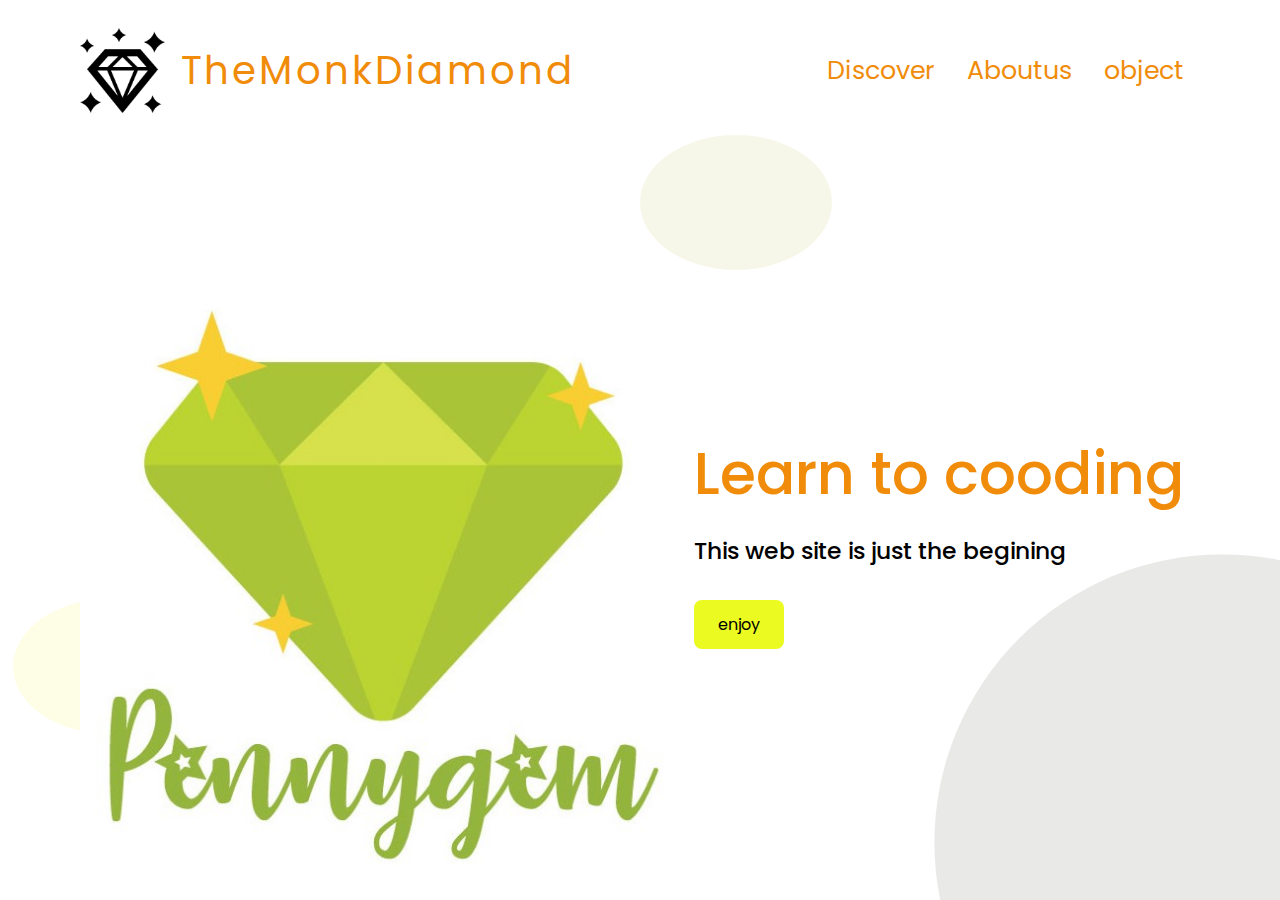
==== index.html @ 43013795 "Add files via upload" ====
<!DOCTYPE html>
<html lang="en">
<head>
    <meta charset="UTF-8">
    <meta http-equiv="X-UA-Compatible" content="IE=edge">
    <meta name="viewport" content="width=device-width, initial-scale=1.0">
    <link rel="stylesheet" href="styles/Mission1.css">
    <link rel="stylesheet" href="styles/Mission2.css">
    <title >The Monk Diamond Discovery </title>
</head>
<body class="container full-height-grow">
    
<header class="main-header">
    <a  class="brand-logo">
        <img class="img" src="images/iconmonstr-diamond-9-240.png" alt="diamond">
    <div  class="brand-logo-name">
        TheMonkDiamond
    </div>
</a>
    <nav class="main-nav">
        <ul>
            <li> <a href="discover.html ">Discover</a> </li>
            <li> <a href="aboutus.html">Aboutus</a></li>
            <li ><a href="https://getcodingkids.com/resource/the-monk-diamond/">object</a></li>
    </ul>
    </nav>
</header>
<section class="home-main-section">
    <div class="img-group">
<div class="team-img">
</div>
   </div>
    <div class="text">
        <h1 class="title">
Learn to cooding
        </h1>
        <span class="text1">
            This web site is just the begining 
            
                </span>
                <a href="Mission1.html" class="btn"> enjoy</a>
    </div>
    <div class="home-page-circle1"></div>
    <div class="home-page-circle2"></div>
    <div class="home-page-circle3"></div>
</section>
    
</body>
</html>
---- styles/Mission1.css ----
@import url('https://fonts.googleapis.com/css2?family=Poppins:wght@500&display=swap');


*,*::before,*::after{
    box-sizing: border-box;
}
img{
    width: 85px;
    height: 85px;
}
body{
    background-color: white ;
    padding: 0;
    font-family: poppins, sans-serif;
    font-size: 1.22rem;
    min-height:100vh;
    margin: 0%;
    
}
.full-height-grow{
    display: flex;
    flex-direction: column;
    flex-grow: 1;

}
.brand-logo {
    display: flex;
    align-items: center;
    font-size: 29pt;
    color: rgb(240, 140, 10);
    text-decoration: none;

 }
 .brand-logo-name {
    margin-left: 1rem;
    letter-spacing: 3px;
   
    
 }
 .main-nav ul , .footer-nav ul{
     display: flex;
     margin: 0;
     padding: 0;
     list-style: none;

 }
 .main-nav a , .footer-nav a {
     color: rgb(240, 140, 10) ;
     text-decoration: none;
     padding: 1rem;
     font-size: 19pt;

 }
 .main-nav a:hover , .footer-nav a:hover{
     color:black;
 }
 .main-header , .main-footer{
    display: flex;
     justify-content:space-between;
     align-items: center;
  
 }
 .main-header{
    height: 140px;

 }
 .main-footer{
     height: 70px;
     background-color: greenyellow;
     font-weight: bold;
 }
 .socialmedia-link svg {
     width: 1em;
     margin-right:.25rem ;
 }

 

 .main-footer .container{
     display: flex;
     justify-content: space-between;
 }

 .container
 {
    max-width: 1200px;
    margin: 0 auto;
    padding: 0  40px;
  flex-grow: 1;
   
 }
 .title{
     color: rgb(240, 140, 10);
     font-size: 3em;
     font-weight: 500;
     margin-bottom: 1rem;
    

 }
 .text1{
     font-weight: 500;
     font-size: 1.2em;
     margin-bottom: 2rem;

 }
 .btn{
     color: black;
     background-color: rgb(235, 250, 32);
    padding: .75rem 1.5em;
    border-radius: .5rem;
    text-decoration: none;
    font-size: 12pt;
 }
---- styles/Mission2.css ----
.home-main-section{
    display: flex;
    justify-content: space-between;
    flex-grow: 1;
    align-items: stretch;
}
.home-main-section .img-group{
    flex-grow: 1;
    display: flex;
    flex-direction: column;
    justify-content: flex-end;
    align-items: stretch;

}
.home-main-section .team-img{
    background-image: url(/images/diamond.jpg);
    flex-grow: 1;
    max-height: 70vh;
    min-width: 30vw;
    background-size: contain;
    background-repeat: no-repeat ;
    background-position: bottom left;

} 
.home-main-section .text{
    display: flex;
    flex-direction: column;
    align-items: flex-start;
    margin: 1rem;
    align-self: center;
}

@media (max-width:900px){
    .home-main-section .img-group {
        display: none;
    }
    .home-main-section {
        justify-content: center;
    }
}
 .home-page-circle1 {
     position: absolute;
     width:15vw;
     height: 15vh;
     background-color: #f7f30f1a;
     border-radius: 50%;
     bottom: 13vw;
     left: 1vw;
z-index: -1;

}
.home-page-circle2{
    position: absolute;
     width:15vw;
     height: 15vh;
     background-color: #afad281a;
     border-radius: 50%;
    top: 15vh;
     left: 50vw;
z-index: -1;

}
.home-page-circle3{
    position: absolute;
    overflow: hidden;
     width:45vw;
     height: 45vw;
   bottom: 0;
    right: 0;
z-index: -1;

}
.home-page-circle3::before{
    background-color: #2726121a;
    transform: translate(40%, 40%);
    height: 100%;
    width: 100%;
    content: '';
    position: absolute;
    border-radius: 50%;

}
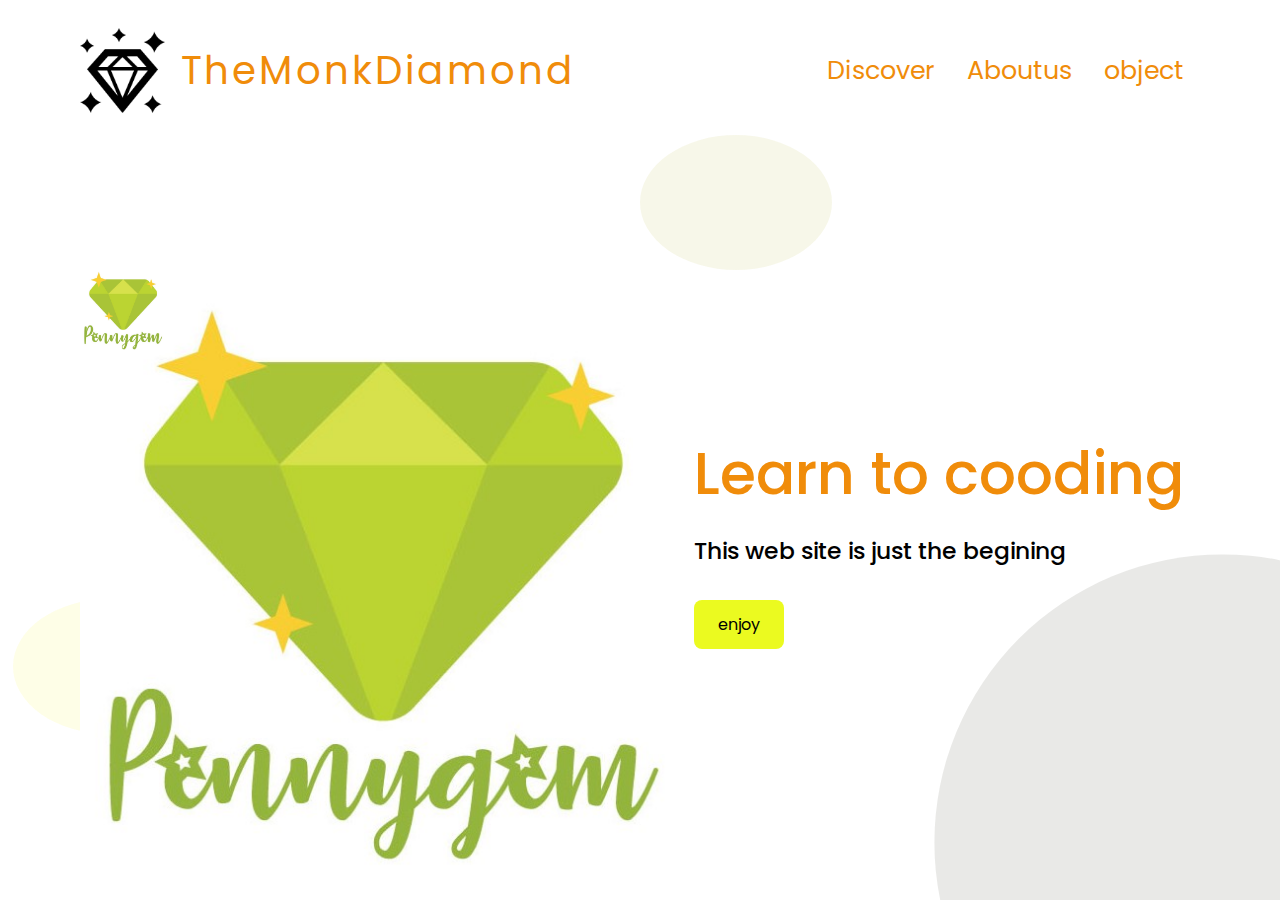
==== commit d17c8afa: "Update index.html" ====
--- a/index.html
+++ b/index.html
@@ -4,8 +4,8 @@
     <meta charset="UTF-8">
     <meta http-equiv="X-UA-Compatible" content="IE=edge">
     <meta name="viewport" content="width=device-width, initial-scale=1.0">
-    <link rel="stylesheet" href="styles/Mission1.css">
-    <link rel="stylesheet" href="styles/Mission2.css">
+    <link rel="stylesheet" href="styles/index.css">
+    <link rel="stylesheet" href="styles/index3.css">
     <title >The Monk Diamond Discovery </title>
 </head>
 <body class="container full-height-grow">
@@ -19,7 +19,7 @@
 </a>
     <nav class="main-nav">
         <ul>
-            <li> <a href="discover.html ">Discover</a> </li>
+            <li> <a href="index2.html ">Discover</a> </li>
             <li> <a href="aboutus.html">Aboutus</a></li>
             <li ><a href="https://getcodingkids.com/resource/the-monk-diamond/">object</a></li>
     </ul>
@@ -28,6 +28,7 @@
 <section class="home-main-section">
     <div class="img-group">
 <div class="team-img">
+     <img src="/images/diamond.jpg" alt="">
 </div>
    </div>
     <div class="text">
@@ -38,7 +39,7 @@
             This web site is just the begining 
             
                 </span>
-                <a href="Mission1.html" class="btn"> enjoy</a>
+                <a href="index.html" class="btn"> enjoy</a>
     </div>
     <div class="home-page-circle1"></div>
     <div class="home-page-circle2"></div>
@@ -46,4 +47,4 @@
 </section>
     
 </body>
-</html>+</html>
--- a/styles/index.css
+++ b/styles/index.css
@@ -0,0 +1,113 @@
+@import url('https://fonts.googleapis.com/css2?family=Poppins:wght@500&display=swap');
+
+
+*,*::before,*::after{
+    box-sizing: border-box;
+}
+img{
+    width: 85px;
+    height: 85px;
+}
+body{
+    background-color: white ;
+    padding: 0;
+    font-family: poppins, sans-serif;
+    font-size: 1.22rem;
+    min-height:100vh;
+    margin: 0%;
+    
+}
+.full-height-grow{
+    display: flex;
+    flex-direction: column;
+    flex-grow: 1;
+
+}
+.brand-logo {
+    display: flex;
+    align-items: center;
+    font-size: 29pt;
+    color: rgb(240, 140, 10);
+    text-decoration: none;
+
+ }
+ .brand-logo-name {
+    margin-left: 1rem;
+    letter-spacing: 3px;
+   
+    
+ }
+ .main-nav ul , .footer-nav ul{
+     display: flex;
+     margin: 0;
+     padding: 0;
+     list-style: none;
+
+ }
+ .main-nav a , .footer-nav a {
+     color: rgb(240, 140, 10) ;
+     text-decoration: none;
+     padding: 1rem;
+     font-size: 19pt;
+
+ }
+ .main-nav a:hover , .footer-nav a:hover{
+     color:black;
+ }
+ .main-header , .main-footer{
+    display: flex;
+     justify-content:space-between;
+     align-items: center;
+  
+ }
+ .main-header{
+    height: 140px;
+
+ }
+ .main-footer{
+     height: 70px;
+     background-color: greenyellow;
+     font-weight: bold;
+ }
+ .socialmedia-link svg {
+     width: 1em;
+     margin-right:.25rem ;
+ }
+
+ 
+
+ .main-footer .container{
+     display: flex;
+     justify-content: space-between;
+ }
+
+ .container
+ {
+    max-width: 1200px;
+    margin: 0 auto;
+    padding: 0  40px;
+  flex-grow: 1;
+   
+ }
+ .title{
+     color: rgb(240, 140, 10);
+     font-size: 3em;
+     font-weight: 500;
+     margin-bottom: 1rem;
+    
+
+ }
+ .text1{
+     font-weight: 500;
+     font-size: 1.2em;
+     margin-bottom: 2rem;
+
+ }
+ .btn{
+     color: black;
+     background-color: rgb(235, 250, 32);
+    padding: .75rem 1.5em;
+    border-radius: .5rem;
+    text-decoration: none;
+    font-size: 12pt;
+ }--- a/styles/index3.css
+++ b/styles/index3.css
@@ -0,0 +1,82 @@
+.home-main-section{
+    display: flex;
+    justify-content: space-between;
+    flex-grow: 1;
+    align-items: stretch;
+}
+.home-main-section .img-group{
+    flex-grow: 1;
+    display: flex;
+    flex-direction: column;
+    justify-content: flex-end;
+    align-items: stretch;
+
+}
+.home-main-section .team-img{
+    background-image: url(/images/diamond.jpg);
+    flex-grow: 1;
+    max-height: 70vh;
+    min-width: 30vw;
+    background-size: contain;
+    background-repeat: no-repeat ;
+    background-position: bottom left;
+
+} 
+.home-main-section .text{
+    display: flex;
+    flex-direction: column;
+    align-items: flex-start;
+    margin: 1rem;
+    align-self: center;
+}
+
+@media (max-width:900px){
+    .home-main-section .img-group {
+        display: none;
+    }
+    .home-main-section {
+        justify-content: center;
+    }
+}
+ .home-page-circle1 {
+     position: absolute;
+     width:15vw;
+     height: 15vh;
+     background-color: #f7f30f1a;
+     border-radius: 50%;
+     bottom: 13vw;
+     left: 1vw;
+z-index: -1;
+
+}
+.home-page-circle2{
+    position: absolute;
+     width:15vw;
+     height: 15vh;
+     background-color: #afad281a;
+     border-radius: 50%;
+    top: 15vh;
+     left: 50vw;
+z-index: -1;
+
+}
+.home-page-circle3{
+    position: absolute;
+    overflow: hidden;
+     width:45vw;
+     height: 45vw;
+   bottom: 0;
+    right: 0;
+z-index: -1;
+
+}
+.home-page-circle3::before{
+    background-color: #2726121a;
+    transform: translate(40%, 40%);
+    height: 100%;
+    width: 100%;
+    content: '';
+    position: absolute;
+    border-radius: 50%;
+
+}